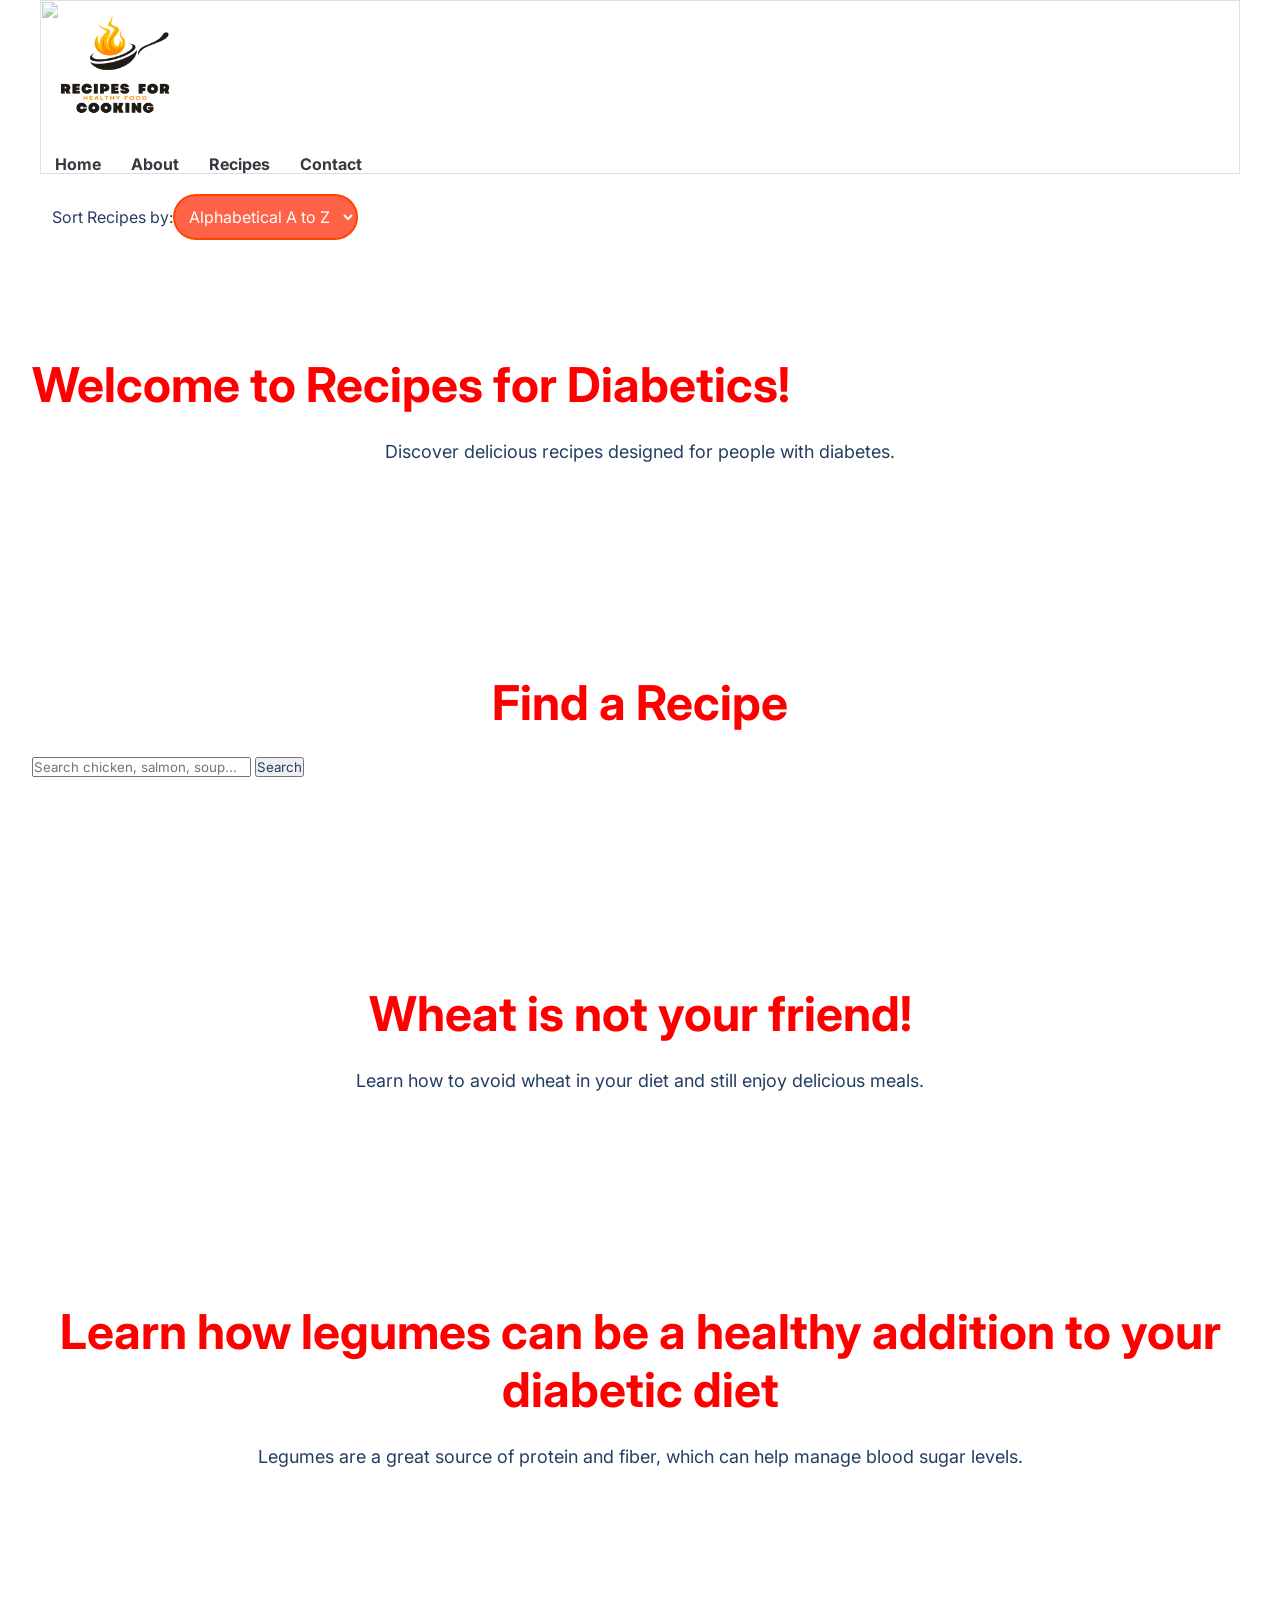
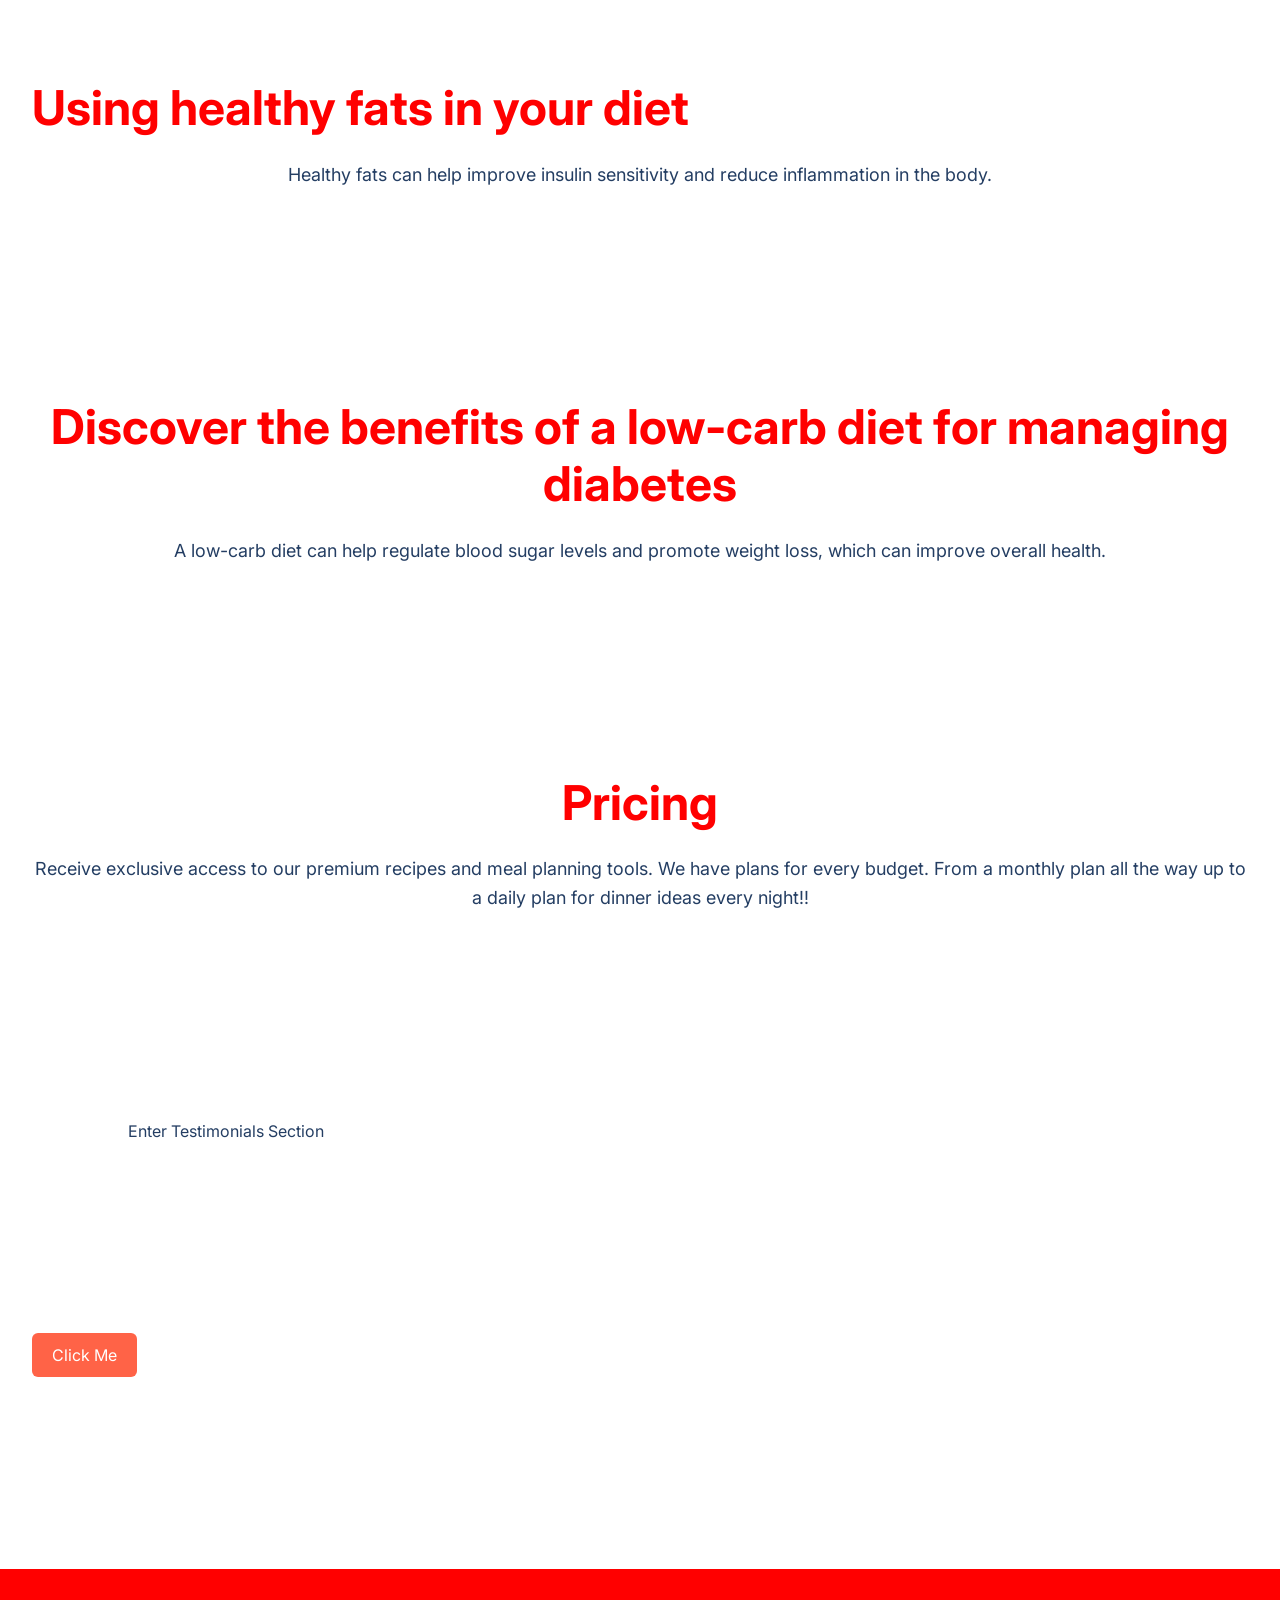
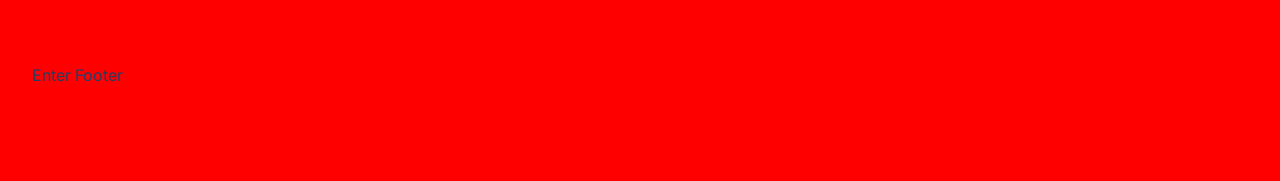
==== index.html @ 8c9a26ee "js fixes" ====
<!DOCTYPE html>
<html lang="en">

<head>
    <meta charset="UTF-8">
    <meta http-equiv="X-UA-Compatible" content="IE=edge">
    <meta name="viewport" content="width=device-width, initial-scale=1.0">
    <title>Recipes for Diabetics</title>
    <link rel="stylesheet" href="style.css">
    <link rel="stylesheet" href="https://pro.fontawesome.com/releases/v5.10.0/css/all.css"
        integrity="sha384-AYmEC3Yw5cVb3ZcuHtOA93w35dYTsvhLPVnYs9eStHfGJvOvKxVfELGroGkvsg+p" crossorigin="anonymous" />
    <script src="script.js" defer></script>
</head>

<body>
    <section id="landing">
        
                <nav class="nav">
    <div class="nav-container">
        <div class="nav_logo img">
                        <img src="assets/Yellow Abstract Cooking Fire Free Logo.png" alt="Logo">
                    </div>
        <div class="nav-overlay-container">
        <img src="assets/anna-pelzer-IGfIGP5ONV0-unsplash.jpg" class="nav-overlay">
        </div>
        <ul class="nav-link-list">
            <li class="nav-link"><a href="#home">Home</a></li>
            <li class="nav-link"><a href="#about">About</a></li>
            <li class="nav-link"><a href="#recipes">Recipes</a></li>
            <li class="nav-link"><a href="#contact">Contact</a></li>
        </ul>
    </div>
</nav>

                <button class="btn__menu" onclick="openMenu()">
                    <svg xmlns="http://www.w3.org/2000/svg" width="24" height="24" viewBox="0 0 24 24" fill="none"
                        stroke="currentColor" stroke-width="2" stroke-linecap="round" stroke-linejoin="round"
                        class="btn__menu--svg">
                        <line x1="3" y1="12" x2="21" y2="12"></line>
                        <line x1="3" y1="6" x2="21" y2="6"></line>
                        <line x1="3" y1="18" x2="21" y2="18"></line>
                    </svg>
                </button>
            </div>
        </nav>
        <div class="modal">
            <button class="btn__menu btn__menu--close" onclick="closeMenu()">
                <svg xmlns="http://www.w3.org/2000/svg" width="24" height="24" viewBox="0 0 24 24" fill="none"
                    stroke="currentColor" stroke-width="2" stroke-linecap="round" stroke-linejoin="round"
                    class="light___StyledCloseIcon-lj69nl-14 fASujC">
                    <line x1="18" y1="6" x2="6" y2="18"></line>
                    <line x1="6" y1="6" x2="18" y2="18"></line>
                </svg>
            </button>
            <div class="modal__links">
                <a class="modal__link">About</a>
                <a class="modal__link">Blog</a>
                <a class="modal__link">Pricing</a>
                <a class="modal__link">Contact Us</a>
                <a class="modal__link">Login</a>
                <a class="modal__link modal__link--primary">Sign Up</a>
            </div>
        </div>
     <div class="sort-container">
    <label for="sort-options">Sort Recipes by:</label>
    <select id="sort-options" onchange="sortItems()">
        <option value="az">Alphabetical A to Z</option>
        <option value="za">Alphabetical Z to A</option>
        <option value="newest">Newest to Oldest</option>
        <option value="oldest">Oldest to Newest</option>
    </select>
</div>

        <header>
            <div class="container">
                <div class="row">
                   <h1>Welcome to Recipes for Diabetics!</h1>
                </div>
                <p>Discover delicious recipes designed for people with diabetes.</p>
              
        </header>
    </section>
    <main>
       <section id="recipes">
  <div class="container">
    <h1>Find a Recipe</h1>

    <form id="recipe-form">
      <input
        id="recipe-search"
        type="search"
        placeholder="Search chicken, salmon, soup..."
        required
      />
      <button type="submit">Search</button>
    </form>

    <p id="recipe-status"></p>
    <div id="recipe-results"></div>
  </div>
</section>
        <section id="features">
            <div class="container">
                <div class="row">
                    <h1>Wheat is not your friend!</h1>
                      <p>Learn how to avoid wheat in your diet and still enjoy delicious meals.</p>
                </div>
            </div>
        </section>
        <section id="quality">
            <div class="container">
                <div class="row">
                    <h1>Learn how legumes can be a healthy addition to your diabetic diet</h1></div>
               <div><p>Legumes are a great source of protein and fiber, which can help manage blood sugar levels.</p></div>
            </div>
        </section>
        <section id="steps">
            <div class="container">
                <div class="row">
                    <h1>Using healthy fats in your diet</h1>
                    </div>
                   <div><p>Healthy fats can help improve insulin sensitivity and reduce inflammation in the body.</p>
                </div>
            </div>
        </section>
        <section id="values">
            <div class="container">
                <div class="row">
                    <h1>Discover the benefits of a low-carb diet for managing diabetes</h1>
                </div>
                <div><p>A low-carb diet can help regulate blood sugar levels and promote weight loss, which can improve overall health.</p></div>
            </div>
        </section>
        <section id="pricing">
            <div class="container">
                <div class="row">
                    <h1>Pricing</h1>
                    <p>Receive exclusive access to our premium recipes and meal planning tools. We have plans for every budget. From a monthly plan all the way up to a daily plan for dinner ideas every night!!</p>
                </div>
                
            </div>
        </section>
        <section id="testimonials">
            <div class="container">
                <div class="row__narrow">
                    <!--  -->Enter Testimonials Section<!--  -->
                </div>
            </div>
        </section>
        <section id="start">
            <div class="container">
 

    <button class="cta" onclick="handleClick()">Click Me</button>

    <script>
        function handleClick() {
            alert("Button clicked!");
            // Uncomment the line below to redirect
            // window.location.href = "https://example.com";
        }
    </script>

                </div>
            </div>
        </section>
    </main>
    <footer>
        <div class="row footer__row">
            <!--  -->Enter Footer<!--  -->
        </div>
    </footer>
</body>

</html>
---- style.css ----
@import url('https://fonts.googleapis.com/css2?family=Inter:wght@100;200;300;400;500;600;700;800;900&display=swap');

* {
    margin: 0;
    padding: 0;
    box-sizing: border-box;
    font-family: 'Inter', system-ui;
    color: #243e63;
}

h1 {
    font-size: 48px;
    font-weight: 700;
    line-height: 1.2;
    margin-bottom: 24px;
    color: red;
    text-align: center;
}

p {
    font-size: 18px;
    line-height: 1.6;
    margin-bottom: 16px;
    text-align: center;
}

body {
    max-width: 100vw;
    overflow-x: hidden;
}

.row {
    width: 100%;
    max-width: 1280px;
    margin: 0 auto;
}

.row__narrow {
    width: 100%;
    max-width: 1024px;
    margin: 0 auto;
}

.container {
    padding: 96px 0;
}

.purple {
    color: #6415ff;
}

section {
    padding: 0 32px;
}

main {
    margin-bottom: 96px;
}


/* 

NAVBAR ↓

*/


.nav {
    position: relative; /* This is important for absolute positioning of the overlay */
    width: 100%;
    max-width: 1200px; /* Center the nav bar */
    margin: 0 auto; /* Center the nav bar */
    display: flex; /* Flexbox for layout */
    justify-content: space-between; /* Space between logo and links */
    align-items: center; /* Center items vertically */
}

.nav-container {
    width: 100%;
    position: relative; /* For positioning the overlay image */
    z-index: 2; /* Ensure the navigation links stay above the image */
}

.nav-overlay {
    position: absolute; /* Positioning the overlay image */
    top: 0; /* Align to the top of the nav */
    left: 0; /* Align to the left */
    width: 100%; /* Full width of the nav */
    height: 100%; /* Full height of the nav */
    object-fit: cover; /* Makes sure the image covers the nav area */
    opacity: 0.5; /* Adjust transparency as needed */
    z-index: 1; /* Ensure the overlay is behind the nav */
}

.nav-link-list {
    list-style-type: none;
    padding: 0;
    margin: 0; 
    display: flex;    
}

.nav-link {
    margin: 0 15px; /* Space between links */
}

.nav-link a {
    text-decoration: none; /* Remove underline */
    color: #343a40; /* Dark color for text */
    font-size: 16px; /* Font size for links */
    font-weight: bold; /* Bold text for emphasis */
}

.nav-link a:hover {
    color: #007bff; /* Change color on hover */
}


.nav_logo img {
    width: 150px;
    height: 150px;
}

.sort-container {
    margin: 20px;
}

.sort-container select {
    padding: 10px;
    border-radius: 5px;
    border: 1px solid #ccc;
}

.sort-container {
    display: flex;
    align-items: center;
}

#sort-options {
    border: 2px solid #FF4500; /* Fire orange color */
    border-radius: 25px; /* Oval shape */
    padding: 10px; /* Spacing inside the dropdown */
    background-color: #FF6347; /* Tomato color as background */
    color: white; /* Text color */
    font-size: 16px; /* Font size */
    cursor: pointer; /* Pointer on hover */
}

/* Optional: style the options within the dropdown */
#sort-options option {
    background-color: #FF6347; /* Same background color */
    color: white; /* Text color */
}


.btn__menu {
    display: none;
    background: transparent;
    border: none;
    transition: all 300ms ease;
}

.btn__menu--svg:hover {
    filter: invert(26%) sepia(94%) saturate(7476%) hue-rotate(261deg) brightness(94%) contrast(115%);
}

.modal {
    position: fixed;
    top: 0;
    left: 0;
    right: 0;
    height: 378px;
    margin: 24px 16px;
    padding: 32px;
    background-color: #fff;
    border: 1px solid rgb(229, 231, 235);
    border-radius: 8px;
    z-index: 4;
    visibility: hidden;
    opacity: 0;
    transform: translateX(300%);
    transition: all 300ms ease;
}

.modal__links {
    width: 100%;
    height: 100%;
    display: flex;
    flex-direction: column;
    align-items: center;
}

.modal__link {
    color: #1a202c;
    font-size: 18px;
    font-weight: 600;
    line-height: 1.5;
    margin: 8px 0;
    padding-bottom: 4px;
    border-bottom: 2px solid transparent;
}

.modal__link--primary {
    color: #f7fafc;
    padding: 12px 32px;
    background: #6415ff;
    border-radius: 500px;
    border: none;
}

.menu--open .modal {
    visibility: visible;
    opacity: 1;
    transform: translateX(0);
}

.btn__menu--close {
    position: fixed;
    top: 24px;
    right: 18px;
}


/* 

HEADER / ABOUT US ↓

*/


header .row {
    display: flex;
    align-items: center;
    justify-content: space-between;
}


/* 

FEATURES ↓

*/


#features {
    position: relative;
}




/* 

QUALITY WORK ↓

*/


#quality .row {
    display: flex;
    justify-content: space-between;
    align-items: center;
}


/* 

STEPS ↓

*/


#steps .row {
    display: flex;
    justify-content: space-between;
    align-items: center;
}


/* 

VALUES ↓

*/

#values .row {
    display: flex;
    justify-content: space-between;
    align-items: center;
}


/*

PRICING ↓

*/


#pricing .row {
    display: flex;
    flex-direction: column;
    align-items: center;
}

/* 

TESTIMONIALS ↓

*/


#testimonials .row {
    display: flex;
}


/* 

START / CALL TO ACTION ↓

*/

.cta {
    background-color: #ff6347; /* Background color */
    color: white; /* Text color */
    padding: 12px 20px; /* Padding around the text */
    border: none; /* No border */
    border-radius: 6px; /* Rounded corners */
    cursor: pointer; /* Pointer cursor on hover */
    font-size: 16px; /* Font size */
}

.cta:hover {
    background-color: #ff4500; /* Change color on hover */
}

.cta:active {
    background-color:orangered; /* Darker color when clicked */
}


#start .row {
    position: relative;
    overflow: hidden;
}


/* 

FOOTER ↓

*/


footer {
    padding: 96px 32px;
    background-color: red;
    margin-bottom: -32px;
    position: relative;
    overflow: hidden;
}


/* 

MOBILE RESPONSIVENESS ↓

*/


@media(max-width: 1280px) {
    header .row {
        align-items: flex-end;
    }
}

@media (max-width: 1024px) {

    .btn__menu {
        display: block;
    }
    header .row {
        flex-direction: column;
        align-items: center;
    }
    footer {
        padding: 80px 32px;
    }
}

@media(max-width: 768px) {
    #quality .row,
    #values .row {
        flex-direction: column-reverse;
    }
    #steps .row,
    #testimonials .row {
        flex-direction: column;
        align-items: center;
    }
    #pricing .row {
        margin-top: 40px;
    }
}

@media(max-width: 640px) {
    .container {
        padding: 80px 0;
    }
    .nav__logo {
        margin: 8px 0;
        padding-bottom: 4px;
    }
    main {
        margin-bottom: 80px;
    }
}
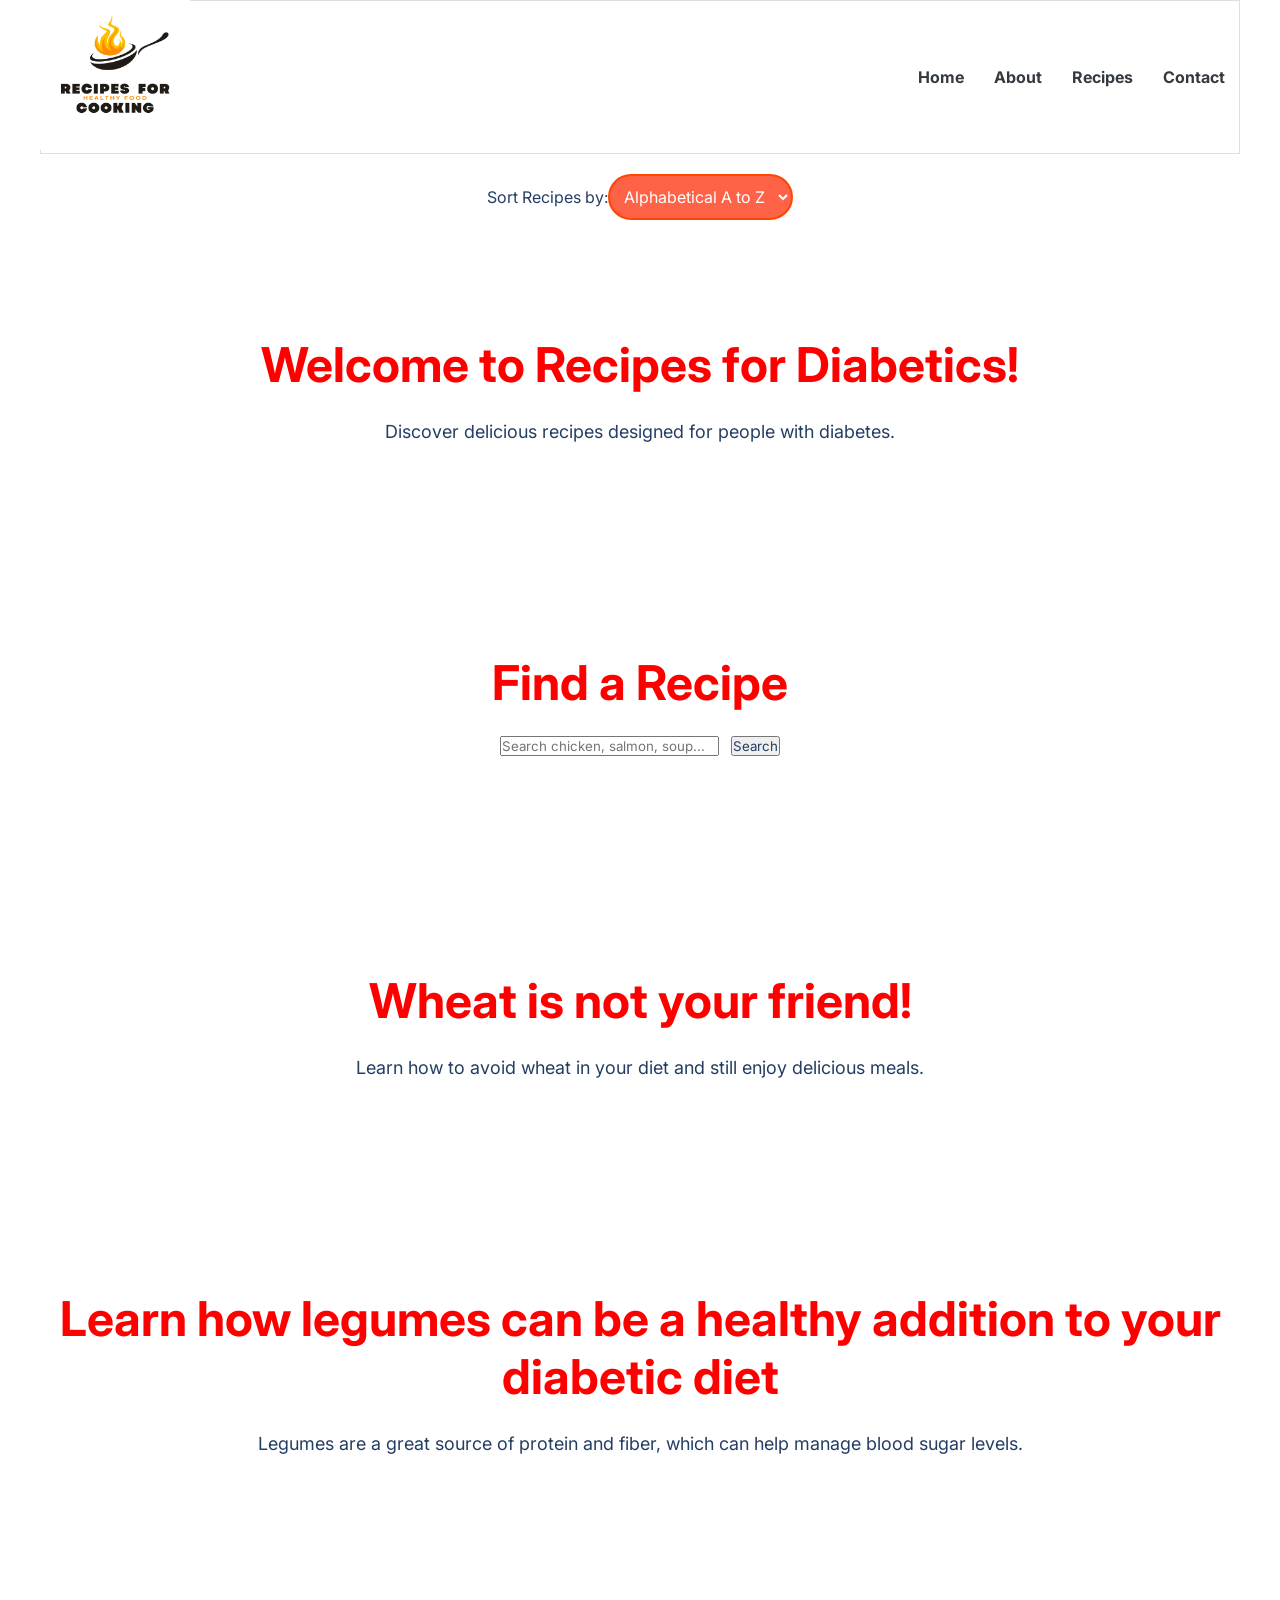
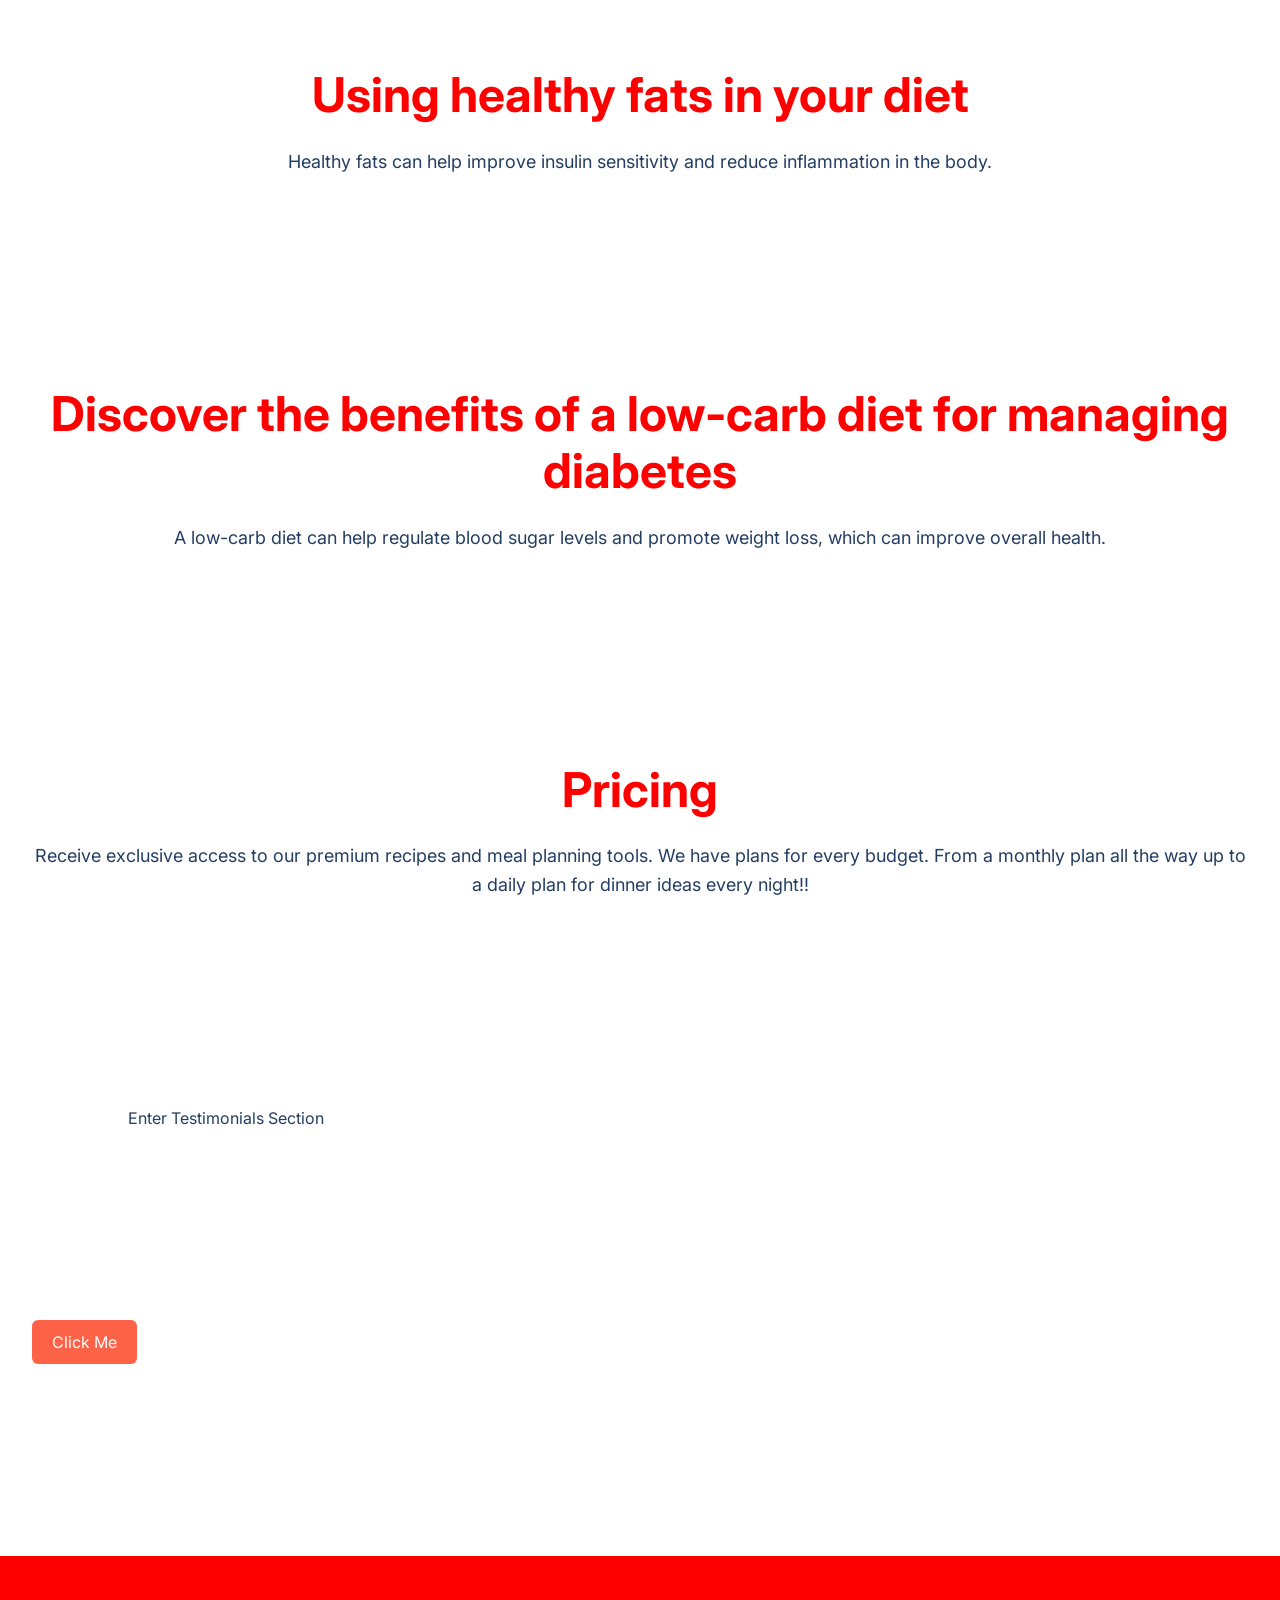
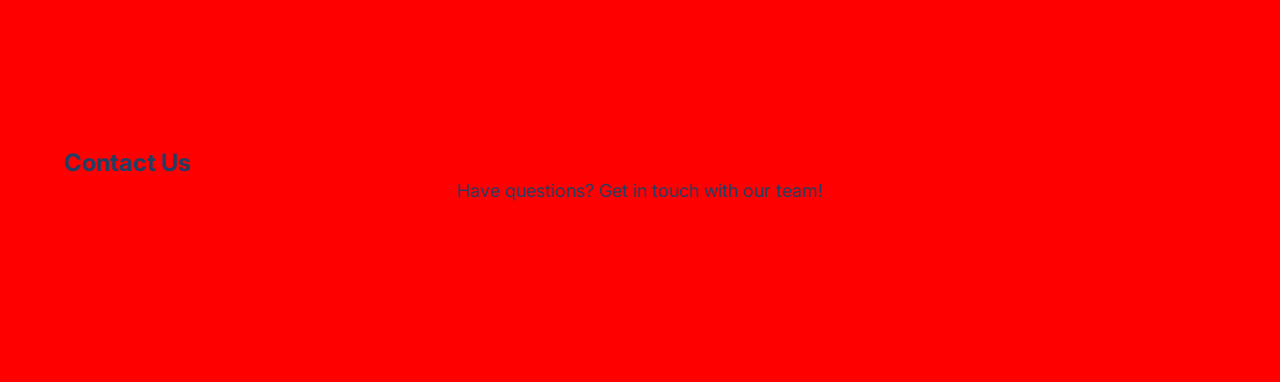
==== commit 098f9d3b: "overlay" ====
--- a/index.html
+++ b/index.html
@@ -24,10 +24,10 @@
         <img src="assets/anna-pelzer-IGfIGP5ONV0-unsplash.jpg" class="nav-overlay">
         </div>
         <ul class="nav-link-list">
-            <li class="nav-link"><a href="#home">Home</a></li>
-            <li class="nav-link"><a href="#about">About</a></li>
-            <li class="nav-link"><a href="#recipes">Recipes</a></li>
-            <li class="nav-link"><a href="#contact">Contact</a></li>
+            <li class="nav-link"><a href="#landing">Home</a></li>
+<li class="nav-link"><a href="#features">About</a></li>
+<li class="nav-link"><a href="#recipes">Recipes</a></li>
+<li class="nav-link"><a href="#contact">Contact</a></li>
         </ul>
     </div>
 </nav>
@@ -167,7 +167,10 @@
     </main>
     <footer>
         <div class="row footer__row">
-            <!--  -->Enter Footer<!--  -->
+            <footer id="contact">
+                <h2>Contact Us</h2>
+                <p>Have questions? Get in touch with our team!</p>
+            </footer>
         </div>
     </footer>
 </body>
--- a/style.css
+++ b/style.css
@@ -308,6 +308,30 @@
 
 */
 
+#recipe-form {
+  display: flex;
+  justify-content: center;
+  gap: 12px;
+  margin-bottom: 24px;
+}
+
+#recipe-results {
+  display: grid;
+  grid-template-columns: repeat(auto-fit, minmax(220px, 1fr));
+  gap: 24px;
+}
+
+.recipe-card {
+  padding: 16px;
+  border-radius: 8px;
+  background-color: white;
+  box-shadow: 0 4px 12px rgba(0, 0, 0, 0.1);
+}
+
+.recipe-card img {
+  width: 100%;
+  border-radius: 8px;
+}
 
 #testimonials .row {
     display: flex;
@@ -414,4 +438,36 @@
     main {
         margin-bottom: 80px;
     }
+}
+
+.nav-container {
+  width: 100%;
+  display: flex;
+  align-items: center;
+}
+
+.nav-link-list {
+  margin-left: auto;
+}
+
+header .row,
+main .row {
+  flex-direction: column;
+  justify-content: center;
+  align-items: center;
+  text-align: center;
+}
+
+.sort-container {
+  justify-content: center;
+}
+
+.nav-overlay {
+  pointer-events: none;
+}
+
+.nav_logo,
+.nav-link-list {
+  position: relative;
+  z-index: 2;
 }
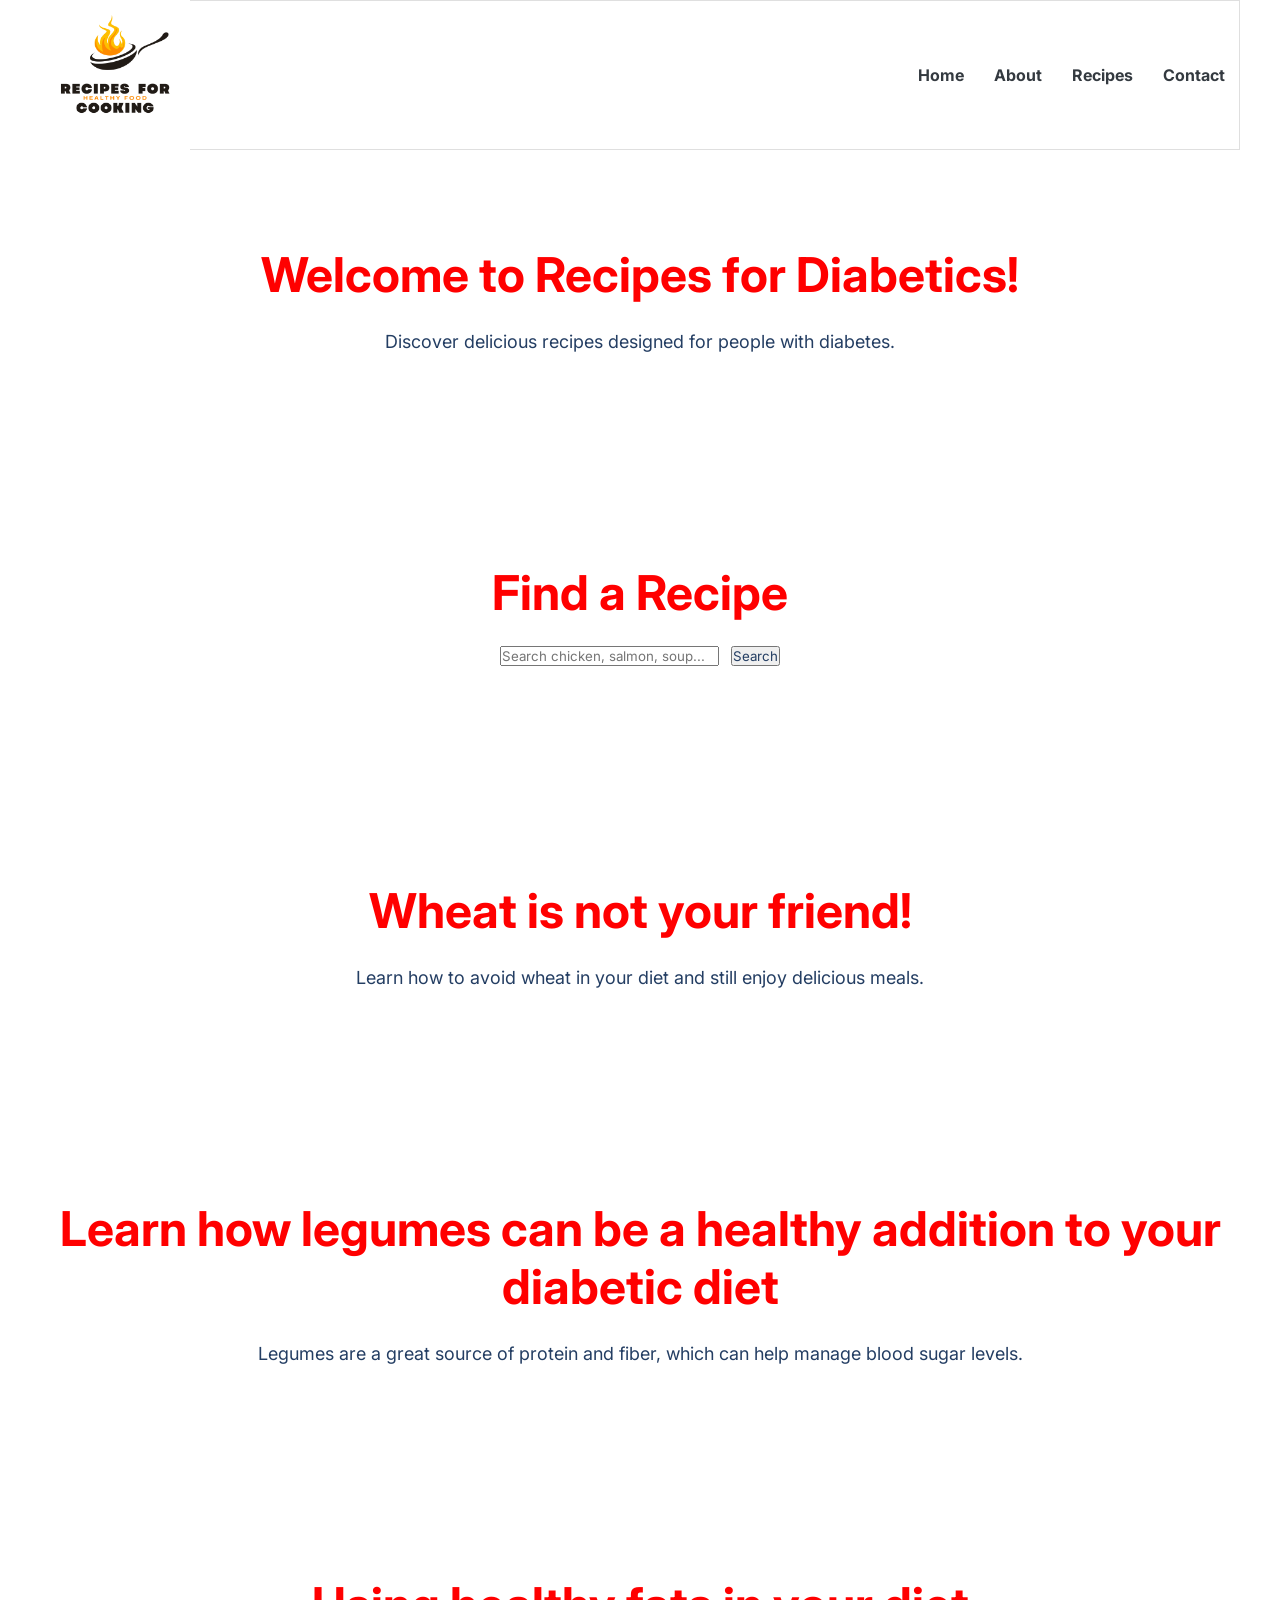
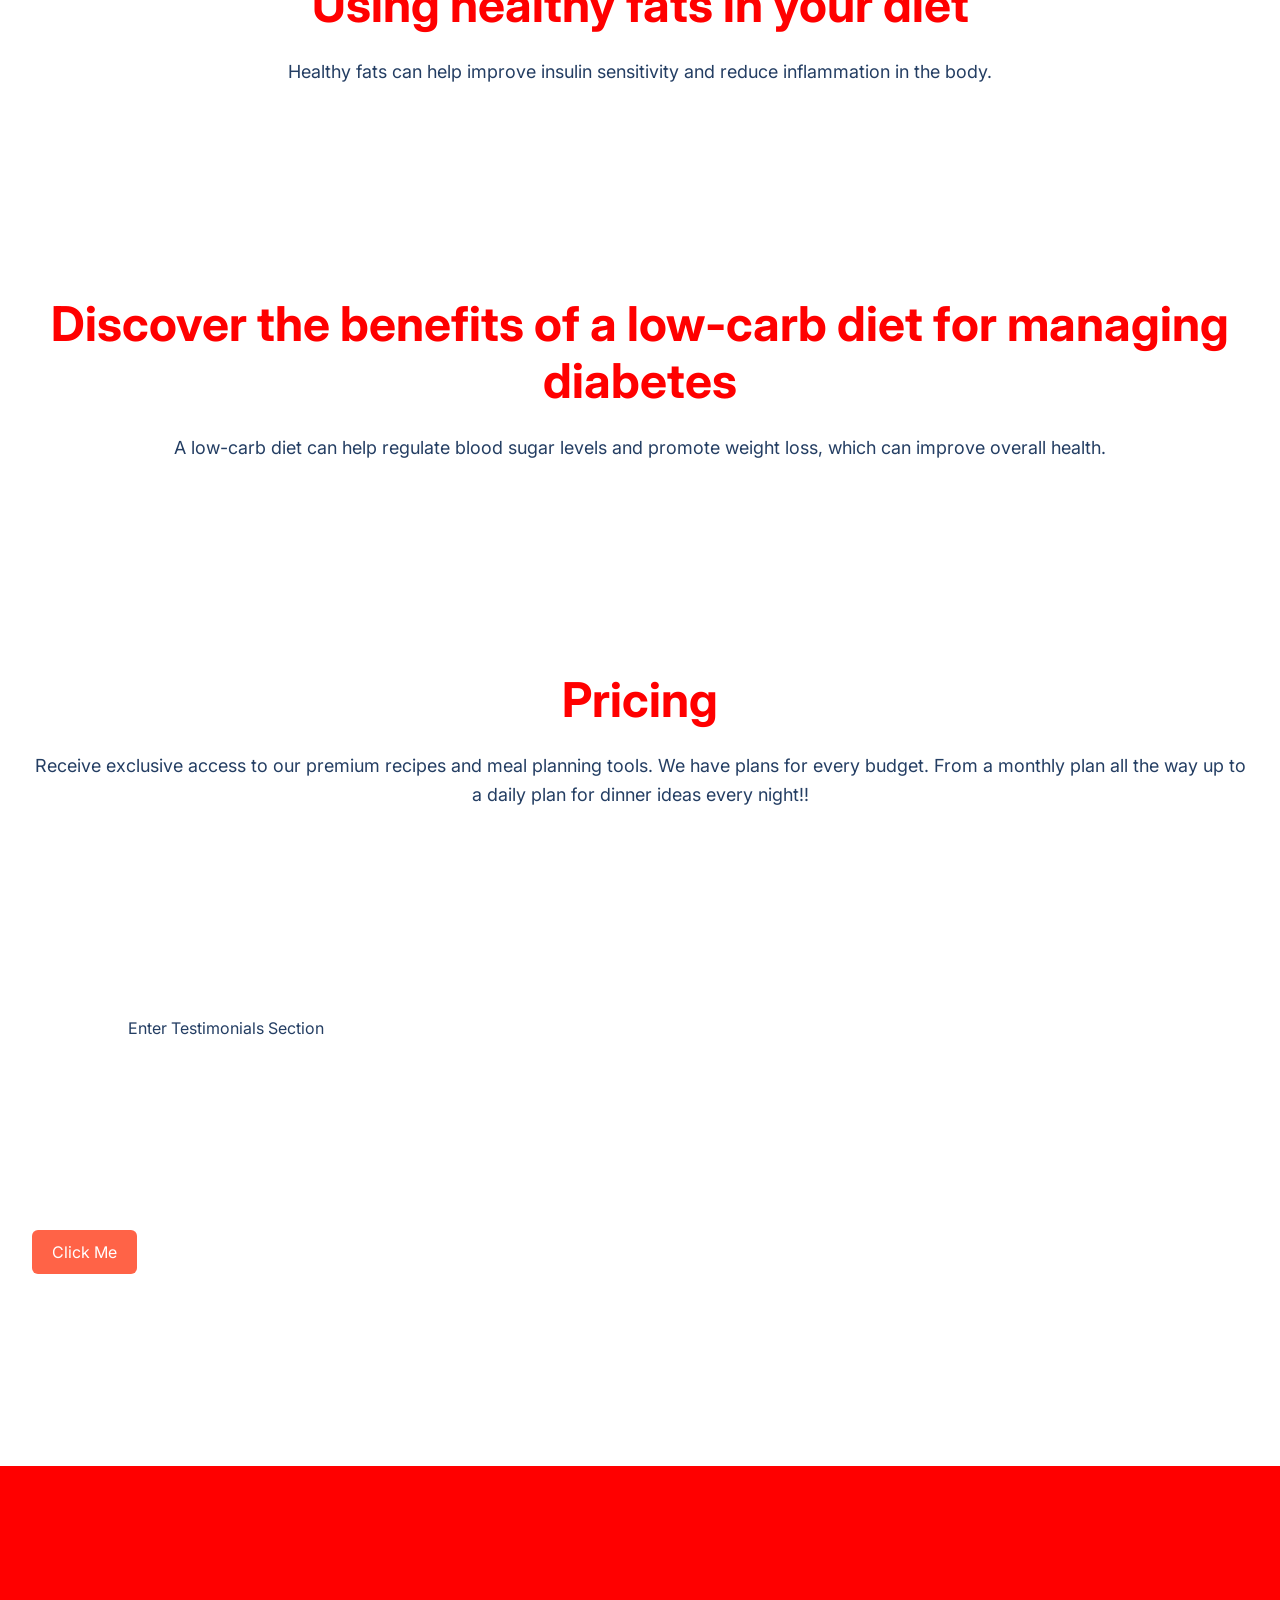
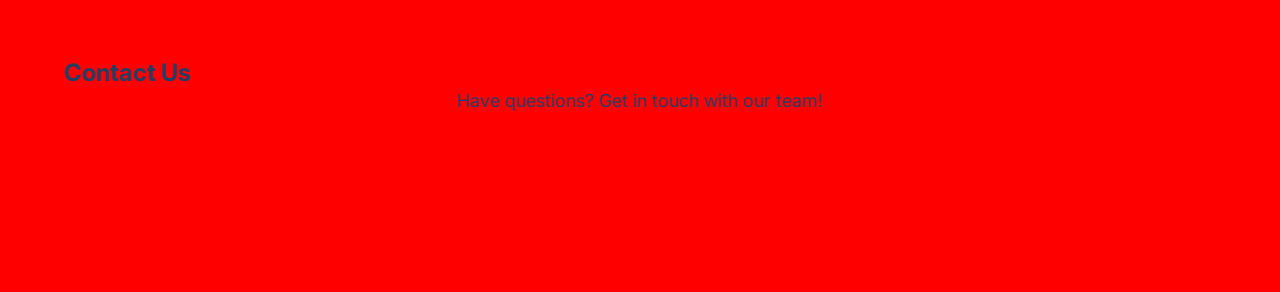
==== commit 73f38dbd: "button fixes" ====
--- a/index.html
+++ b/index.html
@@ -17,10 +17,9 @@
         
                 <nav class="nav">
     <div class="nav-container">
-        <div class="nav_logo img">
-                        <img src="assets/Yellow Abstract Cooking Fire Free Logo.png" alt="Logo">
-                    </div>
-        <div class="nav-overlay-container">
+        <a href="#landing" class="nav_logo">
+  <img src="assets/Yellow Abstract Cooking Fire Free Logo.png" alt="Logo">
+</a>        <div class="nav-overlay-container">
         <img src="assets/anna-pelzer-IGfIGP5ONV0-unsplash.jpg" class="nav-overlay">
         </div>
         <ul class="nav-link-list">
@@ -61,15 +60,7 @@
                 <a class="modal__link modal__link--primary">Sign Up</a>
             </div>
         </div>
-     <div class="sort-container">
-    <label for="sort-options">Sort Recipes by:</label>
-    <select id="sort-options" onchange="sortItems()">
-        <option value="az">Alphabetical A to Z</option>
-        <option value="za">Alphabetical Z to A</option>
-        <option value="newest">Newest to Oldest</option>
-        <option value="oldest">Oldest to Newest</option>
-    </select>
-</div>
+ 
 
         <header>
             <div class="container">
--- a/style.css
+++ b/style.css
@@ -450,6 +450,10 @@
   margin-left: auto;
 }
 
+.nav_logo img {
+  display: block;
+}
+
 header .row,
 main .row {
   flex-direction: column;
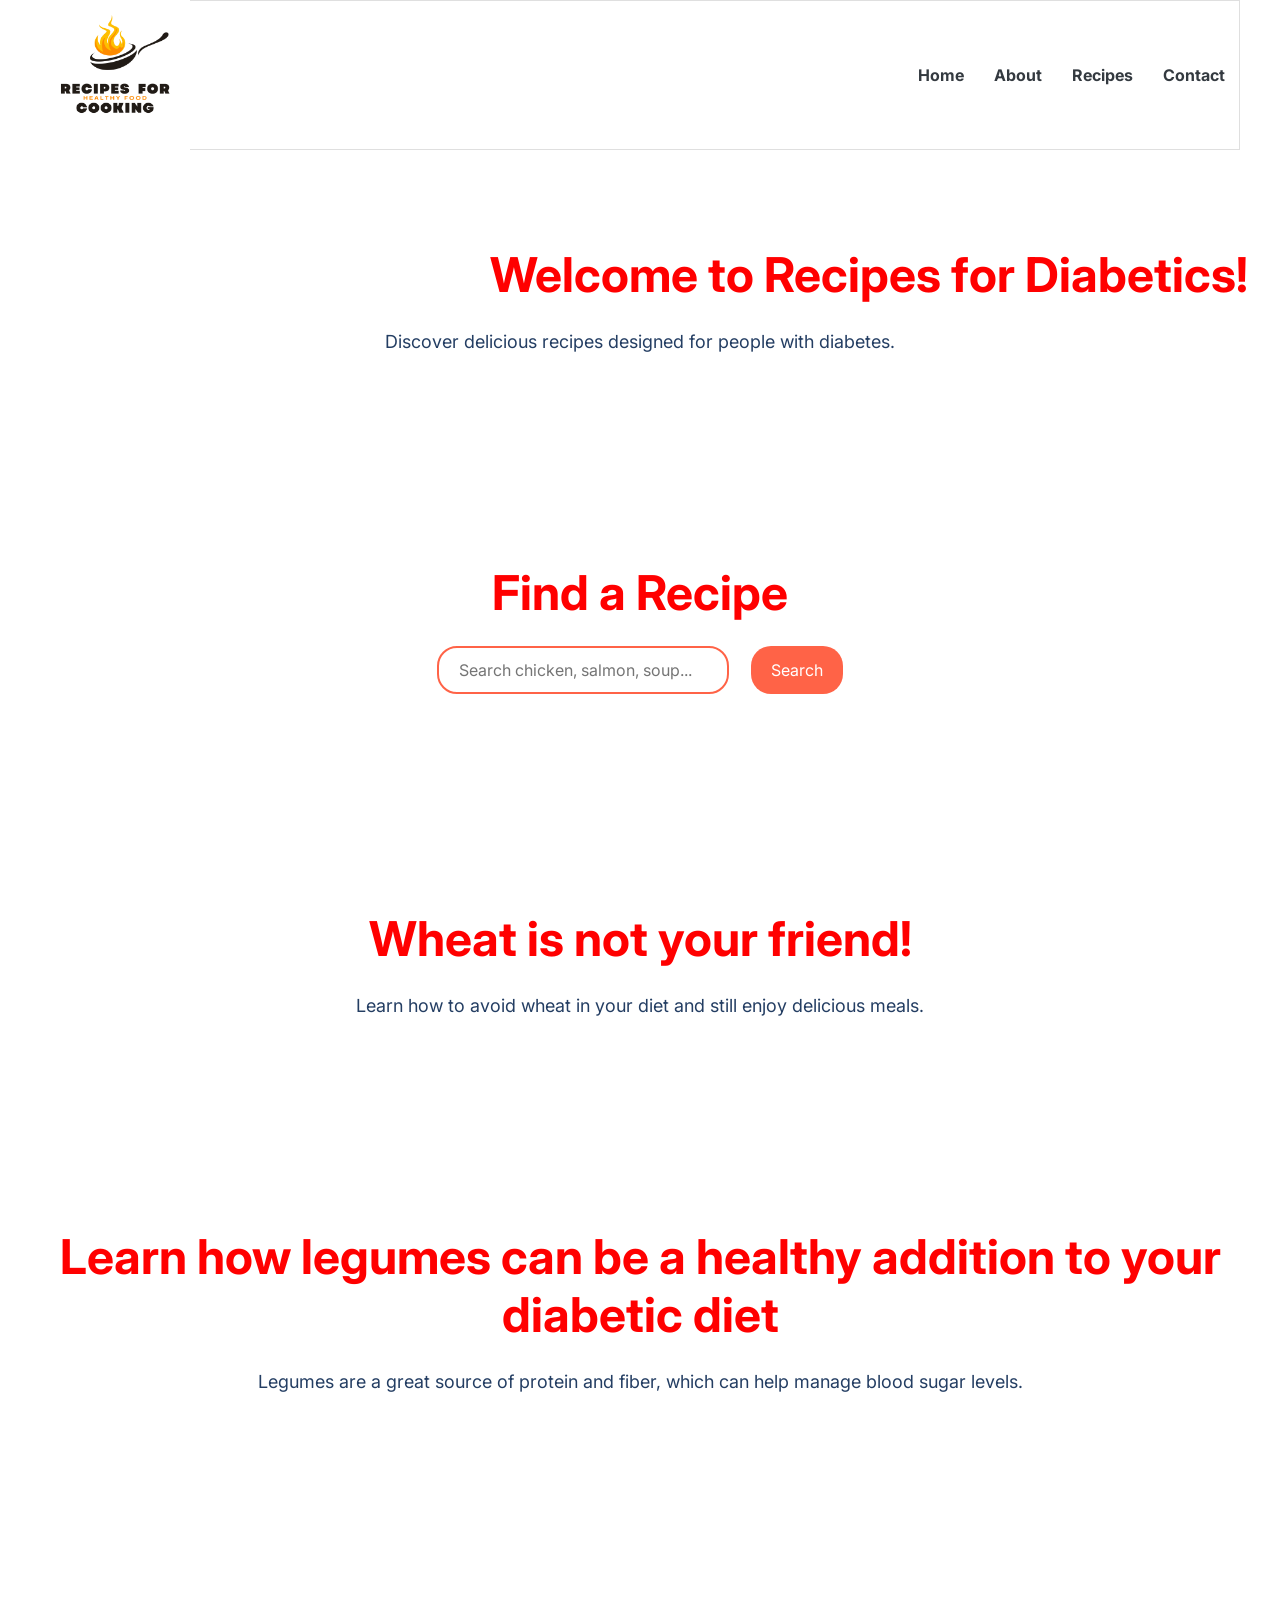
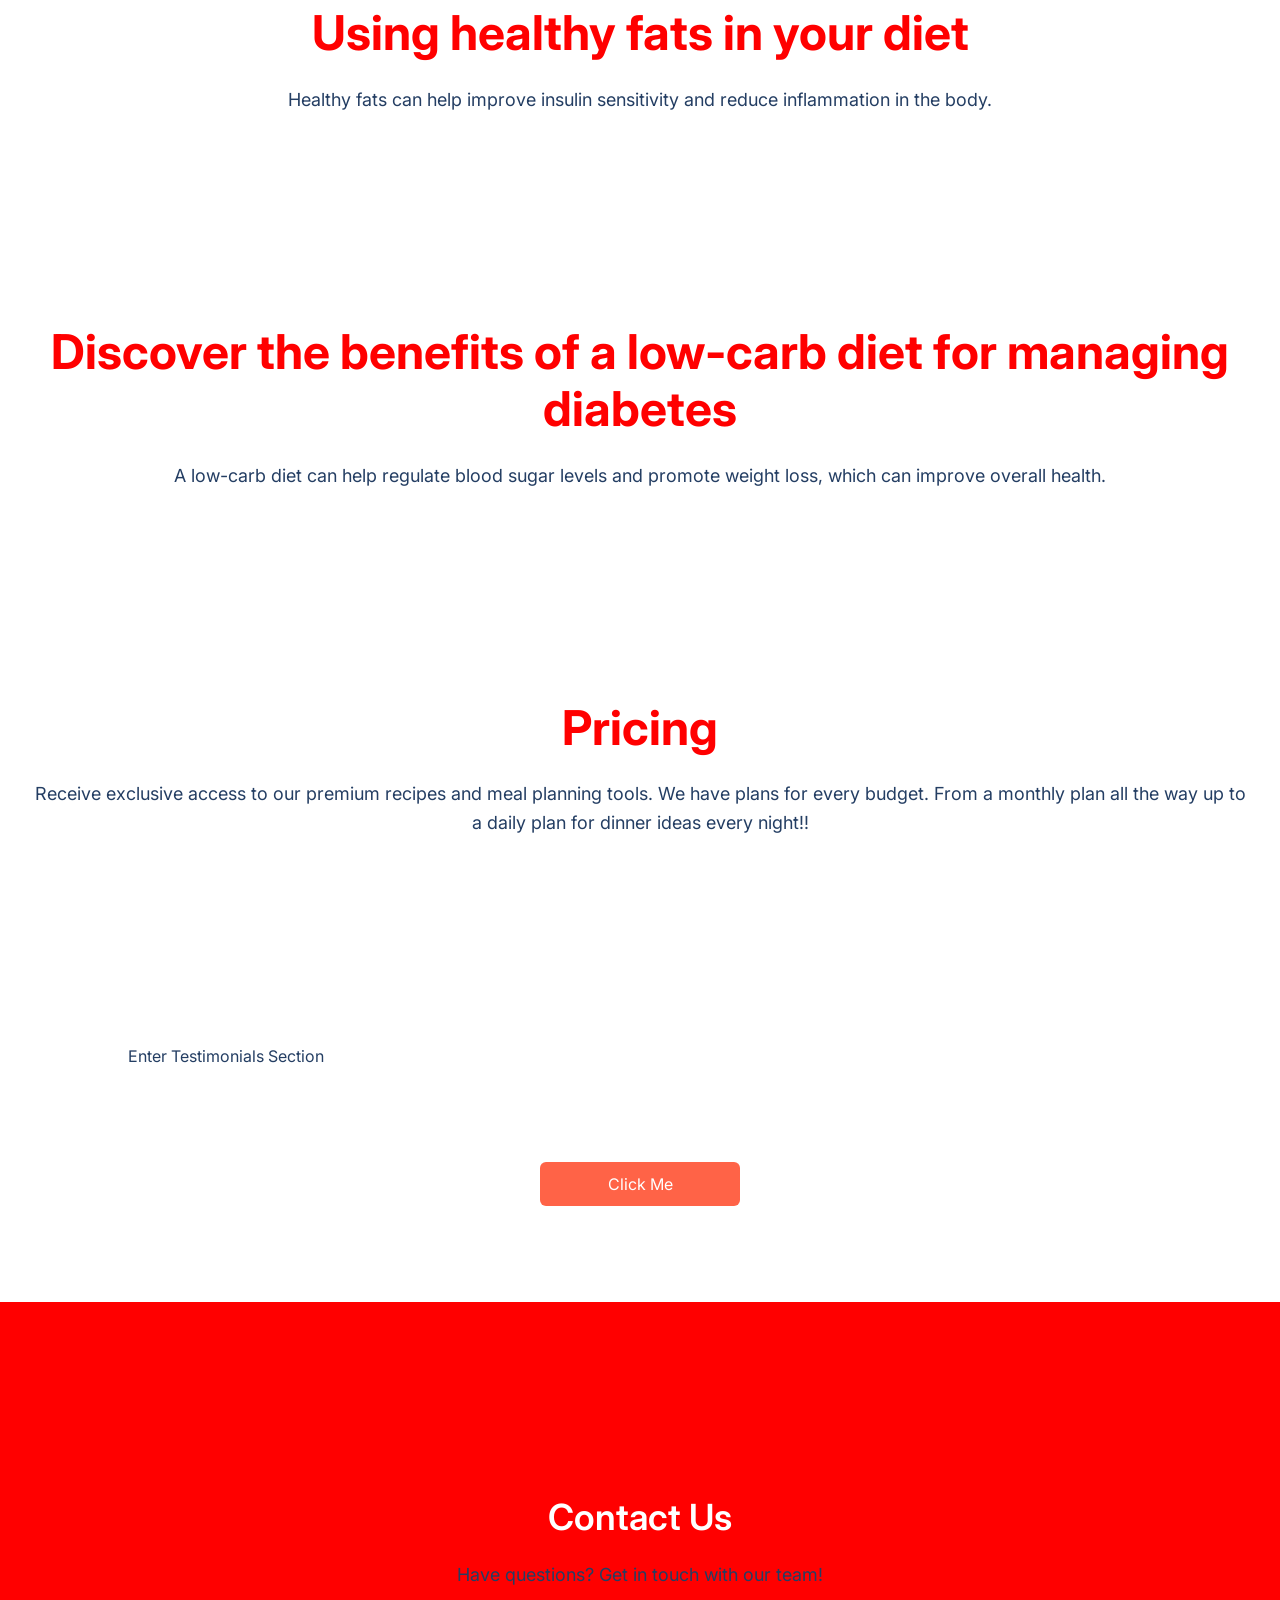
==== commit d8e87f6c: "search box" ====
--- a/index.html
+++ b/index.html
@@ -139,11 +139,9 @@
             </div>
         </section>
         <section id="start">
-            <div class="container">
- 
-
+            <div class="button_container">
     <button class="cta" onclick="handleClick()">Click Me</button>
-
+            </div>
     <script>
         function handleClick() {
             alert("Button clicked!");
--- a/style.css
+++ b/style.css
@@ -14,6 +14,15 @@
     line-height: 1.2;
     margin-bottom: 24px;
     color: red;
+    text-align: center;
+}
+
+h2 {
+    font-size: 36px;
+    font-weight: 600;
+    line-height: 1.3;
+    margin-bottom: 20px;
+    color: white;
     text-align: center;
 }
 
@@ -120,30 +129,46 @@
     height: 150px;
 }
 
-.sort-container {
-    margin: 20px;
-}
-
-.sort-container select {
-    padding: 10px;
-    border-radius: 5px;
-    border: 1px solid #ccc;
-}
-
-.sort-container {
-    display: flex;
-    align-items: center;
-}
-
-#sort-options {
-    border: 2px solid #FF4500; /* Fire orange color */
-    border-radius: 25px; /* Oval shape */
-    padding: 10px; /* Spacing inside the dropdown */
-    background-color: #FF6347; /* Tomato color as background */
-    color: white; /* Text color */
-    font-size: 16px; /* Font size */
-    cursor: pointer; /* Pointer on hover */
-}
+.search-form {
+    display: flex;             /* Use Flexbox for alignment */
+    justify-content: center;   /* Center items horizontally */
+    align-items: center;       /* Center items vertically */
+    margin: 20px;             /* Add some margin */
+}
+
+#recipe-search {
+    padding: 12px 20px;       /* Padding for the input */
+    border: 2px solid #ff6347; /* Fire-colored border */
+    border-radius: 20px;      /* Oval shape */
+    font-size: 16px;          /* Font size */
+    outline: none;            /* Remove outline */
+    transition: border-color 0.3s; /* Smooth transition */
+}
+
+#recipe-search:focus {
+    border-color: #ff4500;    /* Darker fire color when focused */
+}
+
+button[type="submit"] {
+    background-color: #ff6347; /* Fire color background */
+    color: white;              /* White text */
+    padding: 12px 20px;       /* Padding */
+    border: none;              /* No border */
+    border-radius: 20px;      /* Oval shape */
+    cursor: pointer;           /* Pointer cursor on hover */
+    font-size: 16px;          /* Font size */
+    margin-left: 10px;        /* Space between input and button */
+    transition: background-color 0.3s; /* Smooth transition */
+}
+
+button[type="submit"]:hover {
+    background-color: #ff4500; /* Change color on hover */
+}
+
+button[type="submit"]:active {
+    background-color: orangered; /* Darker color when clicked */
+}
+
 
 /* Optional: style the options within the dropdown */
 #sort-options option {
@@ -352,7 +377,17 @@
     border-radius: 6px; /* Rounded corners */
     cursor: pointer; /* Pointer cursor on hover */
     font-size: 16px; /* Font size */
-}
+    display: block; /* Make the button a block element */
+    margin: 0 auto; /* Center it horizontally */
+    width: 200px; /* Set a fixed width */
+}
+
+.button-container {
+    text-align: center; /* Center text inside the container */
+}
+
+
+
 
 .cta:hover {
     background-color: #ff4500; /* Change color on hover */
@@ -361,7 +396,6 @@
 .cta:active {
     background-color:orangered; /* Darker color when clicked */
 }
-
 
 #start .row {
     position: relative;
@@ -384,62 +418,6 @@
     overflow: hidden;
 }
 
-
-/* 
-
-MOBILE RESPONSIVENESS ↓
-
-*/
-
-
-@media(max-width: 1280px) {
-    header .row {
-        align-items: flex-end;
-    }
-}
-
-@media (max-width: 1024px) {
-
-    .btn__menu {
-        display: block;
-    }
-    header .row {
-        flex-direction: column;
-        align-items: center;
-    }
-    footer {
-        padding: 80px 32px;
-    }
-}
-
-@media(max-width: 768px) {
-    #quality .row,
-    #values .row {
-        flex-direction: column-reverse;
-    }
-    #steps .row,
-    #testimonials .row {
-        flex-direction: column;
-        align-items: center;
-    }
-    #pricing .row {
-        margin-top: 40px;
-    }
-}
-
-@media(max-width: 640px) {
-    .container {
-        padding: 80px 0;
-    }
-    .nav__logo {
-        margin: 8px 0;
-        padding-bottom: 4px;
-    }
-    main {
-        margin-bottom: 80px;
-    }
-}
-
 .nav-container {
   width: 100%;
   display: flex;
@@ -474,4 +452,60 @@
 .nav-link-list {
   position: relative;
   z-index: 2;
-}+}
+
+/* 
+
+MOBILE RESPONSIVENESS ↓
+
+*/
+
+
+@media(max-width: 1280px) {
+    header .row {
+        align-items: flex-end;
+    }
+}
+
+@media (max-width: 1024px) {
+
+    .btn__menu {
+        display: block;
+    }
+    header .row {
+        flex-direction: column;
+        align-items: center;
+    }
+    footer {
+        padding: 80px 32px;
+    }
+}
+
+@media(max-width: 768px) {
+    #quality .row,
+    #values .row {
+        flex-direction: column-reverse;
+    }
+    #steps .row,
+    #testimonials .row {
+        flex-direction: column;
+        align-items: center;
+    }
+    #pricing .row {
+        margin-top: 40px;
+    }
+}
+
+@media(max-width: 640px) {
+    .container {
+        padding: 80px 0;
+    }
+    .nav__logo {
+        margin: 8px 0;
+        padding-bottom: 4px;
+    }
+    main {
+        margin-bottom: 80px;
+    }
+}
+
